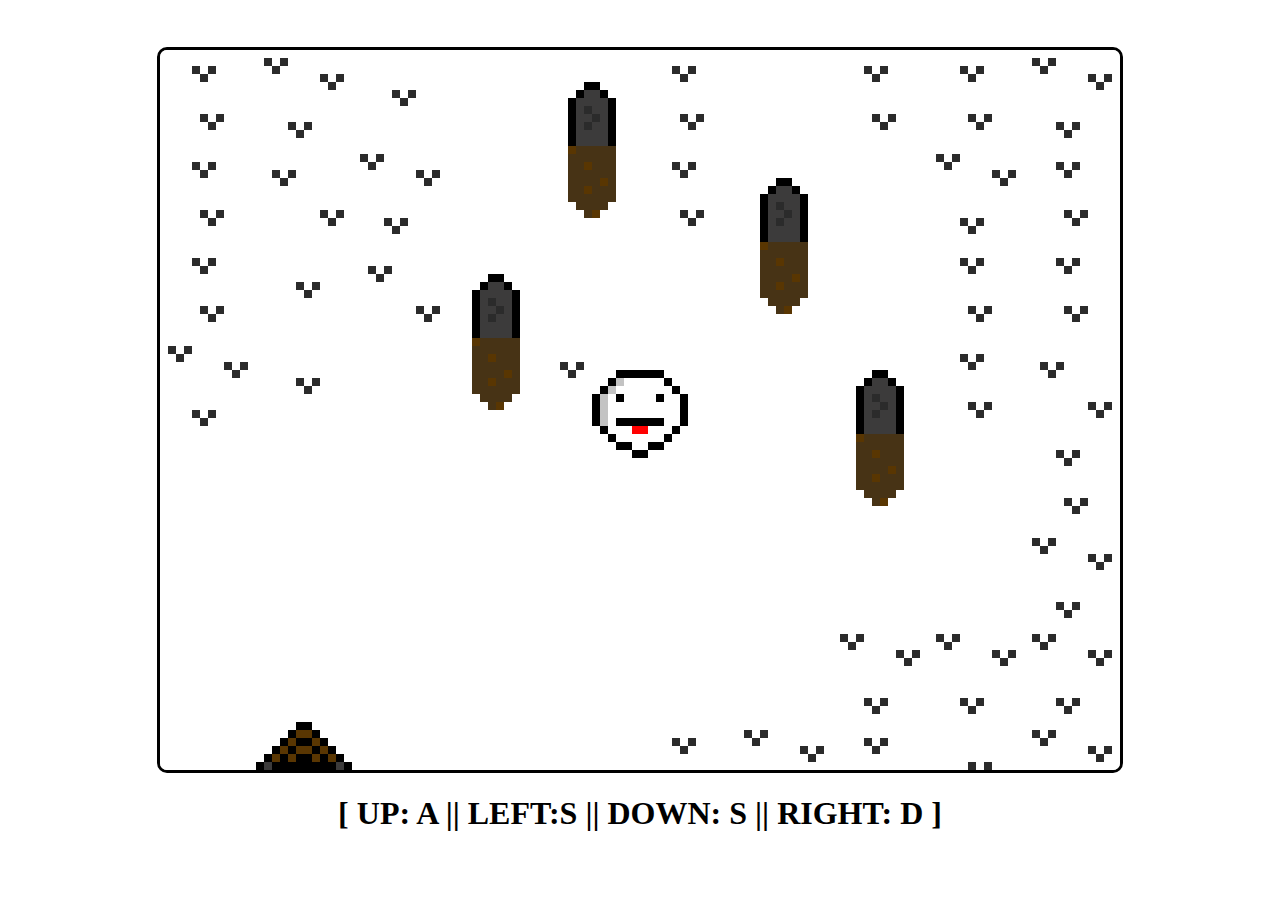
==== index.html @ 56db5588 "moving index.html" ====
<!DOCTYPE html>
<html lang="en">
<head>
    <meta charset="UTF-8">
    <meta http-equiv="X-UA-Compatible" content="IE=edge">
    <meta name="viewport" content="width=device-width, initial-scale=1.0">
    <link rel="stylesheet" href="./src/style.css">
    <title>SPOOKY</title>
</head>
<body>
    <canvas></canvas>
    <h1>[ UP: A || LEFT:S || DOWN: S || RIGHT: D ]</h1>
    <script src="./src/spooky.js"></script>
</body>
</html>
---- src/style.css ----
*{
    font-family: fantasy;
}

/* HTML TAGS */
h1{
    font-size: 32px;
}

body{
    margin: 0;
    height: 100vh;
    display: flex;
    flex-direction: column;
    justify-content: center;
    align-items: center;
}

canvas{
    border: 3px solid black;
    border-radius: 10px;
}

/* ID List */


/* Class List */

.flex{
    display: flex;
}

.hidden {
    display: none;
}
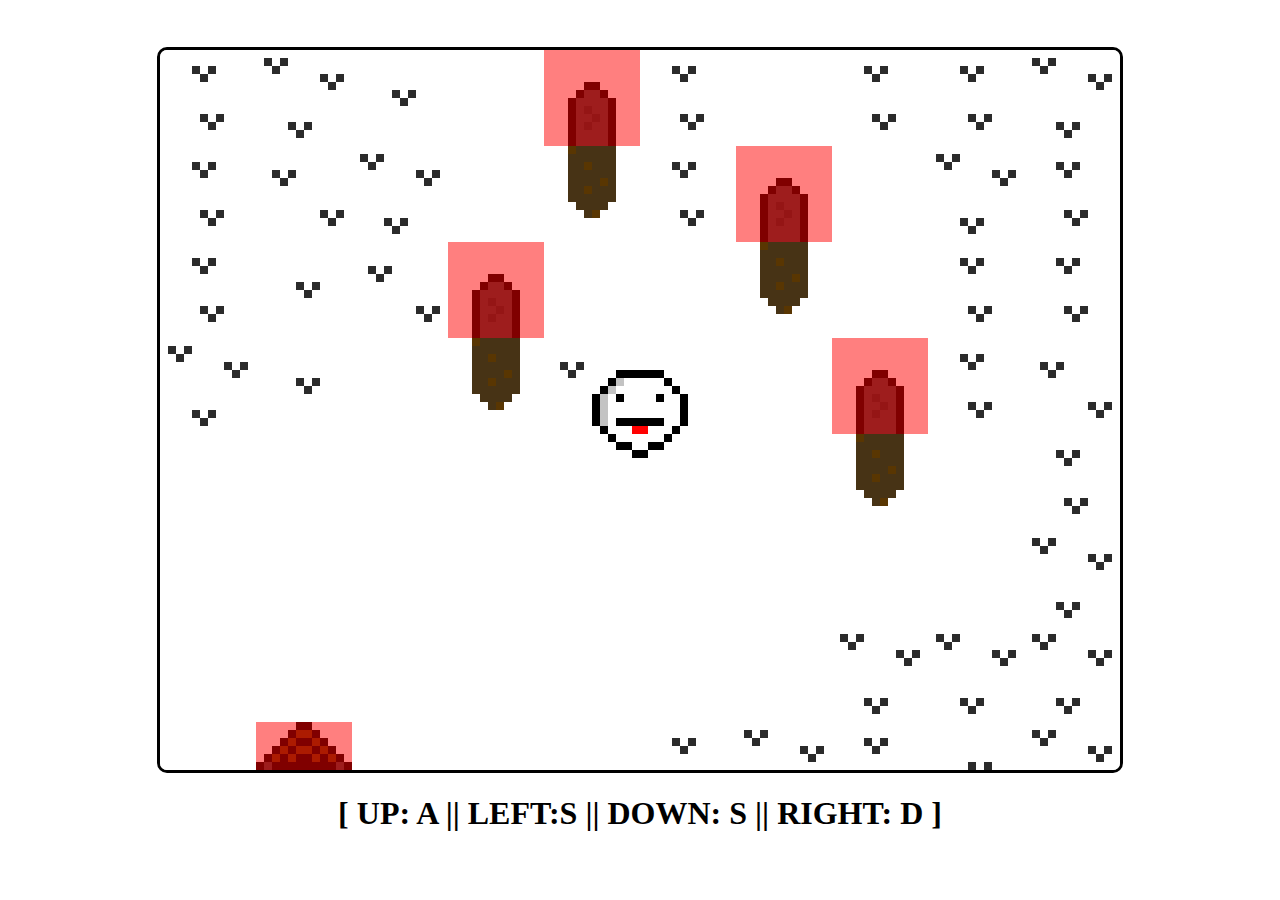
==== commit 073086c5: "added boundaries" ====
--- a/index.html
+++ b/index.html
@@ -4,12 +4,13 @@
     <meta charset="UTF-8">
     <meta http-equiv="X-UA-Compatible" content="IE=edge">
     <meta name="viewport" content="width=device-width, initial-scale=1.0">
-    <link rel="stylesheet" href="./src/style.css">
+    <link rel="stylesheet" href="style.css">
     <title>SPOOKY</title>
 </head>
 <body>
     <canvas></canvas>
     <h1>[ UP: A || LEFT:S || DOWN: S || RIGHT: D ]</h1>
-    <script src="./src/spooky.js"></script>
+    <script src="collisions.js"></script>
+    <script src="spooky.js"></script>
 </body>
 </html>--- a/style.css
+++ b/style.css
@@ -0,0 +1,35 @@
+*{
+    font-family: fantasy;
+}
+
+/* HTML TAGS */
+h1{
+    font-size: 32px;
+}
+
+body{
+    margin: 0;
+    height: 100vh;
+    display: flex;
+    flex-direction: column;
+    justify-content: center;
+    align-items: center;
+}
+
+canvas{
+    border: 3px solid black;
+    border-radius: 10px;
+}
+
+/* ID List */
+
+
+/* Class List */
+
+.flex{
+    display: flex;
+}
+
+.hidden {
+    display: none;
+}
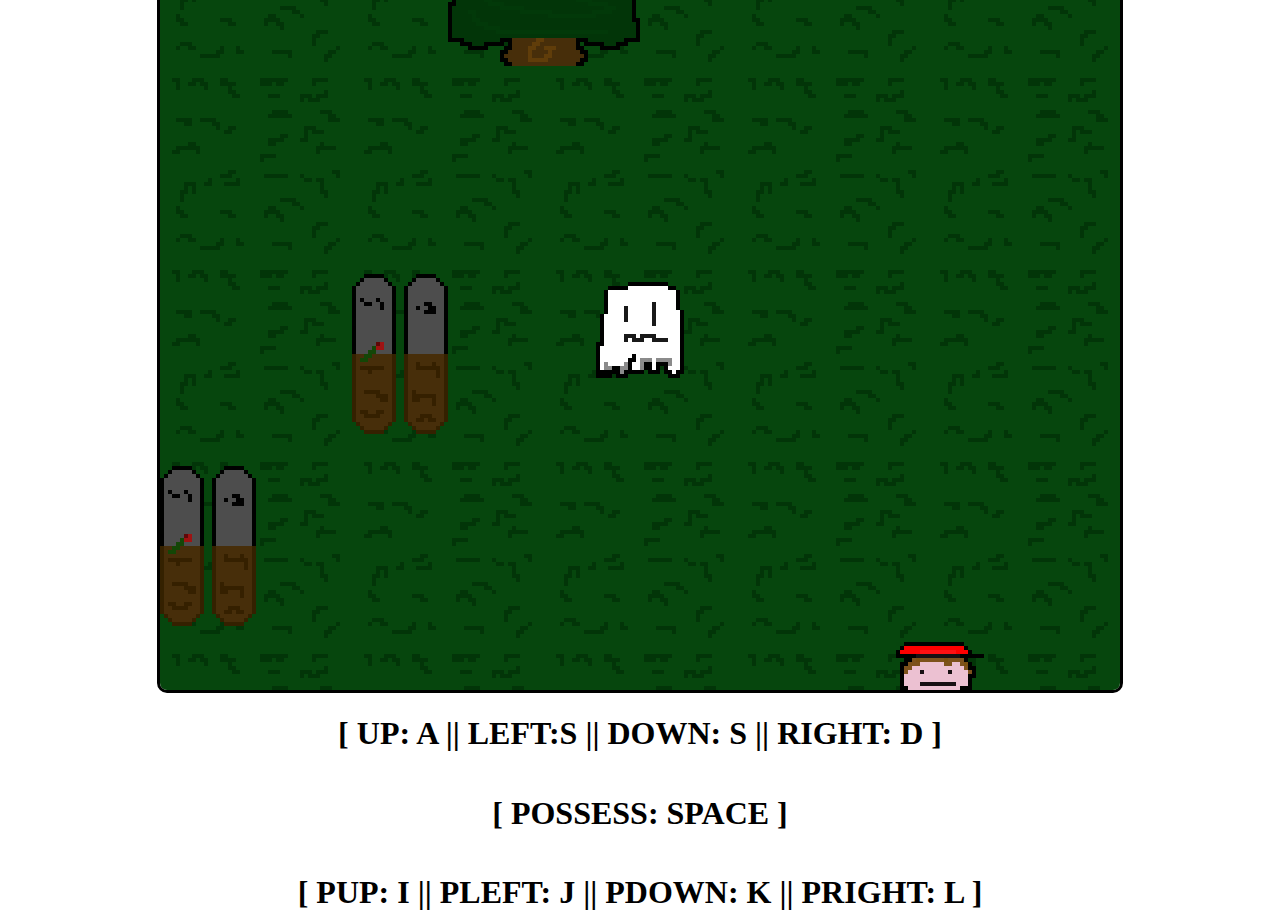
==== commit 29a9d6b5: "working on collision" ====
--- a/index.html
+++ b/index.html
@@ -10,6 +10,8 @@
 <body>
     <canvas></canvas>
     <h1>[ UP: A || LEFT:S || DOWN: S || RIGHT: D ]</h1>
+    <h1>[ POSSESS: SPACE ]</h1>
+    <h1>[ PUP: I || PLEFT: J || PDOWN: K || PRIGHT: L ]</h1>
     <script src="collisions.js"></script>
     <script src="spooky.js"></script>
 </body>
